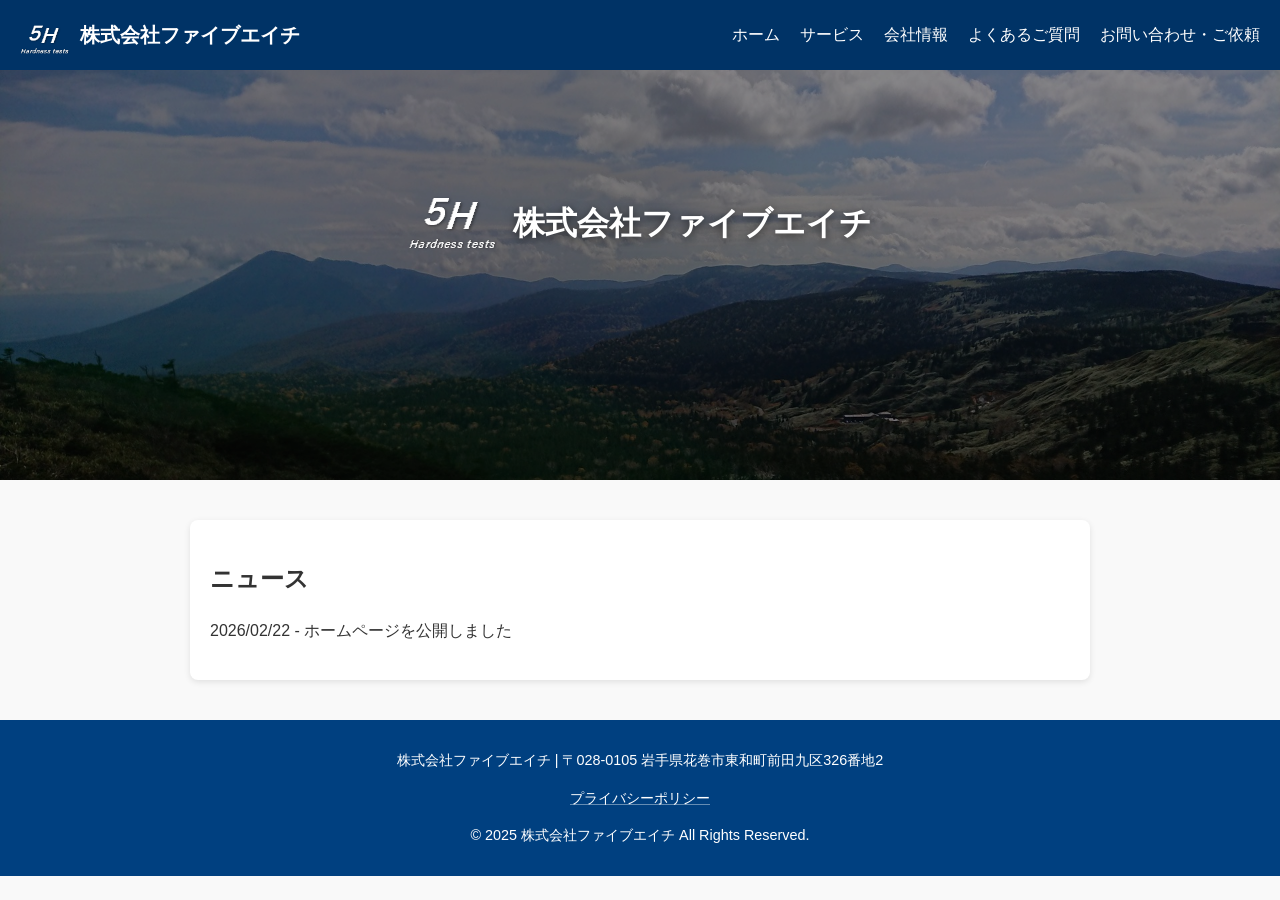
==== index.html @ 2e4a3ca7 "GA4タグを全ページのheadに追加" ====
<!doctype html>
<html lang="ja">
  <head>
    <meta charset="UTF-8" />
    <meta name="viewport" content="width=device-width, initial-scale=1.0" />

    <!-- Google tag (gtag.js) -->
    <script async src="https://www.googletagmanager.com/gtag/js?id=G-PSP8LLDEWR"></script>
    <script>
      window.dataLayer = window.dataLayer || [];
      function gtag() {
        dataLayer.push(arguments);
      }
      gtag("js", new Date());

      gtag("config", "G-PSP8LLDEWR");
    </script>

    <title>株式会社ファイブエイチ</title>
    <meta
      name="description"
      content="岩手県花巻市の株式会社ファイブエイチは硬さ試験機の検証サービスを提供しています。"
    />
    <meta name="google-site-verification" content="ENHh9ROvN1zY8XnZWZpDAFNbN4Y9lAPFAVYvojl1hEU" />
    <link rel="icon" href="images/favicon.png" type="image/png" />
    <link rel="stylesheet" href="css/style.css" />
    <link rel="preload" as="image" href="images/background.jpg" />
    <script type="application/ld+json">
      {
        "@context": "https://schema.org",
        "@type": "Organization",
        "name": "株式会社ファイブエイチ",
        "url": "https://fiveh-dotcom.github.io/",
        "logo": "https://fiveh-dotcom.github.io/images/logo.png",
        "contactPoint": {
          "@type": "ContactPoint",
          "contactType": "customer support",

          "url": "https://fiveh-dotcom.github.io/contact.html"
        }
      }
    </script>
  </head>
  <body>
    <header class="site-header">
      <a href="index.html" class="logo-link">
        <img src="images/logo_white.png" alt="株式会社ファイブエイチ ロゴ" class="logo" />
        <span class="company-name">株式会社ファイブエイチ</span>
      </a>

      <nav class="main-nav">
        <ul>
          <li><a href="index.html">ホーム</a></li>
          <li><a href="services.html">サービス</a></li>
          <li><a href="about.html">会社情報</a></li>
          <li><a href="faq.html">よくあるご質問</a></li>
          <li><a href="contact.html">お問い合わせ・ご依頼</a></li>
        </ul>
      </nav>

      <!-- ハンバーガーボタン -->
      <div class="hamburger">
        <span></span>
        <span></span>
        <span></span>
      </div>
    </header>

    <!-- ヒーロー -->
    <section class="hero">
      <div class="hero-header">
        <!-- 会社ロゴ -->
        <img
          src="images/logo_white.png"
          alt="株式会社ファイブエイチ ロゴ"
          class="hero-logo"
          id="secretLogo"
        />

        <!-- 会社名 -->
        <h1 class="hero-company-name">株式会社ファイブエイチ</h1>
      </div>

      <!-- キャッチコピー -->
      <h2 class="hero-text">硬さ試験機のメンテナンス・検証・修理なら</h2>
      <p class="hero-text">出張検証や定期点検、故障対応まで、信頼のサービスを提供します</p>
    </section>

    <!-- ニュース -->
    <section class="news">
      <h2>ニュース</h2>
      <p>2026/02/22 - ホームページを公開しました</p>
    </section>

    <!-- ゲーム選択画面 -->
    <div
      id="gameMenu"
      style="
        position: fixed;
        inset: 0;
        background: rgba(0, 0, 0, 0.9);
        display: none;
        z-index: 9999;
        color: #fff;
        text-align: center;
        padding-top: 200px;
      "
    >
      <h2>🎮 Secret Games</h2>

      <button class="gameBtn" data-game="game/game1/game.html">カラータイル</button>
      <button class="gameBtn" data-game="game/game2/game.html">ブロックパズル</button>
      <button class="gameBtn" data-game="game/game3/game.html">ブロック崩し</button>
      <button class="gameBtn" data-game="game/game4/game.html">ブロックプレイスパズル</button>
      <button class="gameBtn" data-game="game/game5/game.html">マージタイル</button>

      <br /><br />
      <button id="closeMenu">閉じる</button>
    </div>

    <!-- ゲーム表示 -->
    <div
      id="gameContainer"
      style="position: fixed; inset: 0; background: #000; display: none; z-index: 10000"
    >
      <!-- 戻るボタン -->
      <button id="backToMenu" style="position: absolute; top: 10px; left: 10px; z-index: 10001">
        ← 戻る
      </button>

      <!-- 閉じるボタン -->
      <button id="closeGame" style="position: absolute; top: 10px; right: 10px; z-index: 10001">
        ✕
      </button>

      <iframe id="gameFrame" style="width: 100%; height: 100%; border: none"> </iframe>
    </div>

    <footer>
      <p>株式会社ファイブエイチ | 〒028-0105 岩手県花巻市東和町前田九区326番地2</p>
      <p>
        <a href="privacy.html">プライバシーポリシー</a>
      </p>
      <p>© 2025 株式会社ファイブエイチ All Rights Reserved.</p>
    </footer>

    <script src="js/menu.js"></script>
    <script src="js/index.js"></script>
  </body>
</html>
---- css/style.css ----
*,
*::before,
*::after {
  box-sizing: border-box;
}

/* 全体設定 */
body {
  font-family: "Noto Sans JP", sans-serif;
  margin: 0;
  padding: 0;
  line-height: 1.6;
  color: #333;
  background-color: #f9f9f9;
}

/* ヘッダーとナビゲーション */
.site-header {
  display: flex;
  justify-content: space-between;
  align-items: center;
  padding: 10px 20px;
  background-color: #003366; /* ヘッダー色 */
  color: #fff;

  position: sticky;
  top: 0;
  z-index: 1000;
}

.logo-link {
  display: flex;
  align-items: center;
  text-decoration: none;
  color: #fff;
}

.logo {
  width: 50px; /* ロゴのサイズ */
  height: auto;
  margin-right: 10px;
}

.company-name {
  font-size: 20px;
  font-weight: bold;
}

@media (max-width: 768px) {
  .company-name {
    font-size: 18px;
  }
}

/* ナビゲーション */
.main-nav ul {
  display: flex;
  list-style: none;
  margin: 0;
  padding: 0;
  gap: 20px;
}

.main-nav a {
  color: #fff;
  text-decoration: none;
  font-weight: 500;
  transition: color 0.3s;
}

.main-nav a:hover {
  color: #ffd700;
}

/* ハンバーガーボタン初期状態（非表示） */
.hamburger {
  display: none;
  flex-direction: column;
  gap: 5px;
  cursor: pointer;
}

.hamburger span {
  display: block;
  width: 25px;
  height: 3px;
  background-color: #fff;
}

@media (max-width: 820px) {
  /* メニューは非表示にする */
  .main-nav {
    display: none;
    position: absolute;
    top: 60px; /* ヘッダー下に表示 */
    right: 20px;
    background-color: #003366;
    padding: 10px 15px;
    border-radius: 5px;
    flex-direction: column;
  }

  .main-nav ul {
    flex-direction: column;
    gap: 10px;
  }

  /* ハンバーガーを表示 */
  .hamburger {
    display: flex;
  }

  /* メニューを開いたとき */
  .main-nav.active {
    display: flex;
  }
}

/* =====================
   ホーム
===================== */
/* ヒーローセクション */
.hero {
  position: relative;
  overflow: hidden;
  background-color: #001a33; /* ロゴに合う濃い色 */
  background-image: url("../images/background.jpg");
  background-size: cover;
  background-position: center;
  background-repeat: no-repeat;

  padding: 100px 20px;
  color: white;
  text-align: center;

  opacity: 0; /* 初期は透明 */
  transition: opacity 1.5s ease;
}

/* 表示後 */
.hero.show {
  opacity: 1;
}

/* 黒い半透明レイヤー */
.hero::before {
  content: "";
  position: absolute;
  inset: 0;
  background: rgba(0, 0, 0, 0.4);
}

/* 文字を前面に */
.hero > * {
  position: relative;
  z-index: 1;
}

.hero h1 {
  font-size: 2em;
  margin-bottom: 10px;
}

.hero p {
  font-size: 1em;
}

.hero-header {
  display: flex;
  justify-content: center; /* 中央揃え */
  align-items: center; /* 縦中央揃え */
  gap: 15px; /* ロゴと文字の間隔 */
  margin-bottom: 20px;
}

.hero-logo {
  opacity: 0;
  transform: translateY(-10px); /* 軽く上からフェードイン */
  transition:
    opacity 1s ease,
    transform 1s ease;
}

.hero-logo.show {
  opacity: 1;
  transform: translateY(0);
}

.hero-company-name {
  color: white;
  text-shadow: 0 2px 8px rgba(0, 0, 0, 0.6);
  opacity: 0;
  transition:
    opacity 1s ease,
    transform 1s ease;
}

.hero-company-name.show {
  opacity: 1;
  transform: translateY(0);
}

.hero-text {
  opacity: 0;
  transform: translateX(30px); /* 右からスタート */
  transition:
    opacity 1s ease,
    transform 1s ease;
}

.hero-text.show {
  opacity: 1;
  transform: translateX(0);
}

@media (max-width: 820px) {
  .hero h1.hero-company-name {
    font-size: 20px;
  }

  .hero-logo {
    width: 60px;
  }

  .hero h2 {
    font-size: 16px;
  }

  .hero p {
    font-size: 14px;
  }
}

/* ニュースセクション */
.news {
  max-width: 900px;
  margin: 40px auto;
  padding: 20px;
  background-color: white;
  border-radius: 8px;
  box-shadow: 0 2px 6px rgba(0, 0, 0, 0.1);
}

/* =====================
   サービス
===================== */
/* ページ全体のラッパー */
.page-wrapper {
  width: 100%;
  max-width: 1200px; /* PC最大幅 */
  margin: 0 auto; /* 中央寄せ */
  padding: 0 15px; /* 左右の余白 */
}

#services h1 {
  text-align: center;
  font-size: 28px;
  margin-bottom: 20px;
  font-weight: bold;
  color: #003366;
}

/* サービスカード */
.services-container {
  display: flex;
  flex-wrap: wrap;
  justify-content: center;
  gap: 20px;
  margin: 20px 0;
}

.service-card {
  background-color: white;
  padding: 20px;
  border-radius: 8px;
  width: 100%;
  max-width: 320px;
  text-align: center;
  box-shadow: 0 2px 6px rgba(0, 0, 0, 0.1);
  cursor: pointer;
  border: 2px solid transparent; /* 枠は透明で初期化。activeになったときにborderが追加されても、カードサイズが変わらず上下にズレないようにする */
  transition:
    transform 0.2s ease,
    box-shadow 0.2s ease,
    border 0.2s ease;
}

.service-card:hover {
  transform: translateY(-5px);
  box-shadow: 0 4px 12px rgba(0, 0, 0, 0.2);
}

/* 
  スワイプ（タッチ操作）でもカードを浮かせるため
  active状態にもhover時と同じtransformを適用
*/
.service-card.active {
  border: 2px solid #004080;
  background-color: #f0f8ff;
  transform: translateY(-5px);
  box-shadow: 0 4px 12px rgba(0, 0, 0, 0.2);
}

.service-row {
  display: flex;
  align-items: center;
  gap: 14px;
}

.service-row h3 {
  white-space: nowrap;
}

.service-icon {
  width: 32px;
  height: 32px;

  display: flex;
  align-items: center; /* 縦中央 */
  justify-content: center; /* 横中央 */
}

.service-icon svg {
  width: 100%;
  height: 100%;
  display: block; /* 余計な隙間防止 */
  fill: #003366;
}

.service-card h3 {
  margin: 0;
  font-size: 18px;
}

@media (max-width: 768px) {
  .services-container {
    flex-direction: column; /* 縦並び */
    gap: 15px; /* 上下間隔 */
    align-items: center; /* 中央寄せ */
  }

  .service-card {
    width: 90%; /* 横幅を画面に合わせる */
    max-width: 320px; /* 小さいスマホでも横幅制限 */
  }
}

#details-wrapper {
  position: relative;
  width: 100%;
  max-width: 1000px;
  min-height: 100px;
  overflow: hidden;
  margin: 20px auto;
  border-radius: 8px;
  background-color: #e6f0ff;
}

@media (max-width: 768px) {
  #details-wrapper {
    min-height: 200px;
  }
}

.service-detail {
  position: absolute;
  width: 100%;
  top: 50%;
  left: 0;
  text-align: center;

  /* 最初は右外に置いておく */
  transform: translateY(-50%) translateX(100%);

  transition: transform 0.45s cubic-bezier(0.4, 0, 0.2, 1);
}

.service-detail.active {
  transform: translateY(-50%) translateX(0);
  z-index: 2;
}

/* 次へ移動（左へ消える） */
.service-detail.exit-left {
  transform: translateY(-50%) translateX(-100%);
  z-index: 1;
}

/* 前へ移動（右へ消える） */
.service-detail.exit-right {
  transform: translateY(-50%) translateX(100%);
  z-index: 1;
}

/* 左から入るための初期位置 */
.service-detail.enter-left {
  transform: translateY(-50%) translateX(-100%);
}

/* 右から入るための初期位置 */
.service-detail.enter-right {
  transform: translateY(-50%) translateX(100%);
}

.service-detail p {
  padding: 5px;
  font-size: 16px;
  line-height: 1.8;
  font-weight: bold;
}

.indicator-container {
  text-align: center;
  margin-top: 10px;
}

.indicator {
  display: inline-block;
  width: 12px;
  height: 12px;
  margin: 0 6px;
  background-color: #ccc;
  border-radius: 50%;
  cursor: pointer;
  transition: background-color 0.3s;
}

.indicator.active {
  background-color: #004080;
}

/* 検証範囲テーブル */
.verification-range {
  margin-top: 60px;
}

.verification-range h3 {
  text-align: center;
  font-size: 24px;
  color: #003366;
  margin-bottom: 10px;
}

.verification-range .note {
  text-align: center;
  margin-bottom: 20px;
  color: #555;
}

.table-wrapper {
  width: 100%;
  margin: 30px auto; /* 中央寄せ */
  overflow-x: auto; /* スマホ対応 */
}

.range-table {
  width: 100%;
  border-collapse: collapse;
  background: white;
  box-shadow: 0 2px 6px rgba(0, 0, 0, 0.1);
}

.range-table th,
.range-table td {
  border: 1px solid #ddd;
  padding: 10px;
  font-size: 14px;
}

.range-table th {
  background: #003366;
  color: white;
  text-align: center;
}

.range-table td {
  vertical-align: middle;
}

.range-table tr:nth-child(even) {
  background: #f7f9fc;
}

/* =====================
   会社情報
===================== */
#about {
  max-width: 900px;
  margin: 40px auto;
  padding: 20px;
  background-color: white;
  border-radius: 8px;
  box-shadow: 0 2px 6px rgba(0, 0, 0, 0.1);
}

#about h1 {
  font-size: 28px;
  margin-bottom: 20px;
  color: #333;
}

/* =====================
   よくあるご質問
===================== */
.faq-page {
  max-width: 900px;
  margin: 0 auto;
  padding: 40px 20px;
}

.faq-page h1 {
  text-align: center;
  font-size: 28px;
  margin-bottom: 40px;
  color: #003366;
}

.faq-item {
  margin-bottom: 30px;
  padding: 20px;
  border-left: 4px solid #003366;
  background: #f8f9fb;
  border-radius: 6px;
}

.faq-item h2 {
  font-size: 18px;
  margin-bottom: 10px;
  color: #003366;
}

.faq-item p {
  line-height: 1.7;
}

/* =====================
   お問い合わせ・ご依頼
===================== */
#contact {
  max-width: 900px;
  margin: 40px auto;
  padding: 20px;
  background-color: white;
  border-radius: 8px;
  box-shadow: 0 2px 6px rgba(0, 0, 0, 0.1);
}

#contact h1 {
  font-size: 28px;
  margin-bottom: 20px;
  color: #333;
}

.contact-btn {
  display: inline-block;
  padding: 10px 20px;
  background-color: #003366;
  color: #fff;
  border-radius: 5px;
  text-decoration: none;
  font-weight: bold;
  transition: background-color 0.3s;
}

.contact-btn:hover {
  background-color: #0055aa;
}

/* =====================
   プライバシーポリシー
===================== */
#privacy {
  max-width: 900px;
  margin: 40px auto;
  padding: 20px;
  background-color: white;
  border-radius: 8px;
  box-shadow: 0 2px 6px rgba(0, 0, 0, 0.1);
}

#privacy h1 {
  font-size: 28px;
  margin-bottom: 20px;
  color: #333;
}

#privacy h2 {
  font-size: 20px;
  margin-top: 30px;
  margin-bottom: 10px;
  color: #003366;
  border-left: 4px solid #003366;
  padding-left: 10px;
}

/* フッター */
footer {
  background-color: #004080;
  color: white;
  text-align: center;
  padding: 15px 10px;
  font-size: 0.9em;
  margin-top: 40px;
}

footer a {
  color: white;
  text-decoration: underline;
  text-decoration-color: rgba(255, 255, 255, 0.4);
  transition: 0.3s;
}

footer a:hover {
  color: #ffd700;
  text-decoration-color: #ffd700;
}
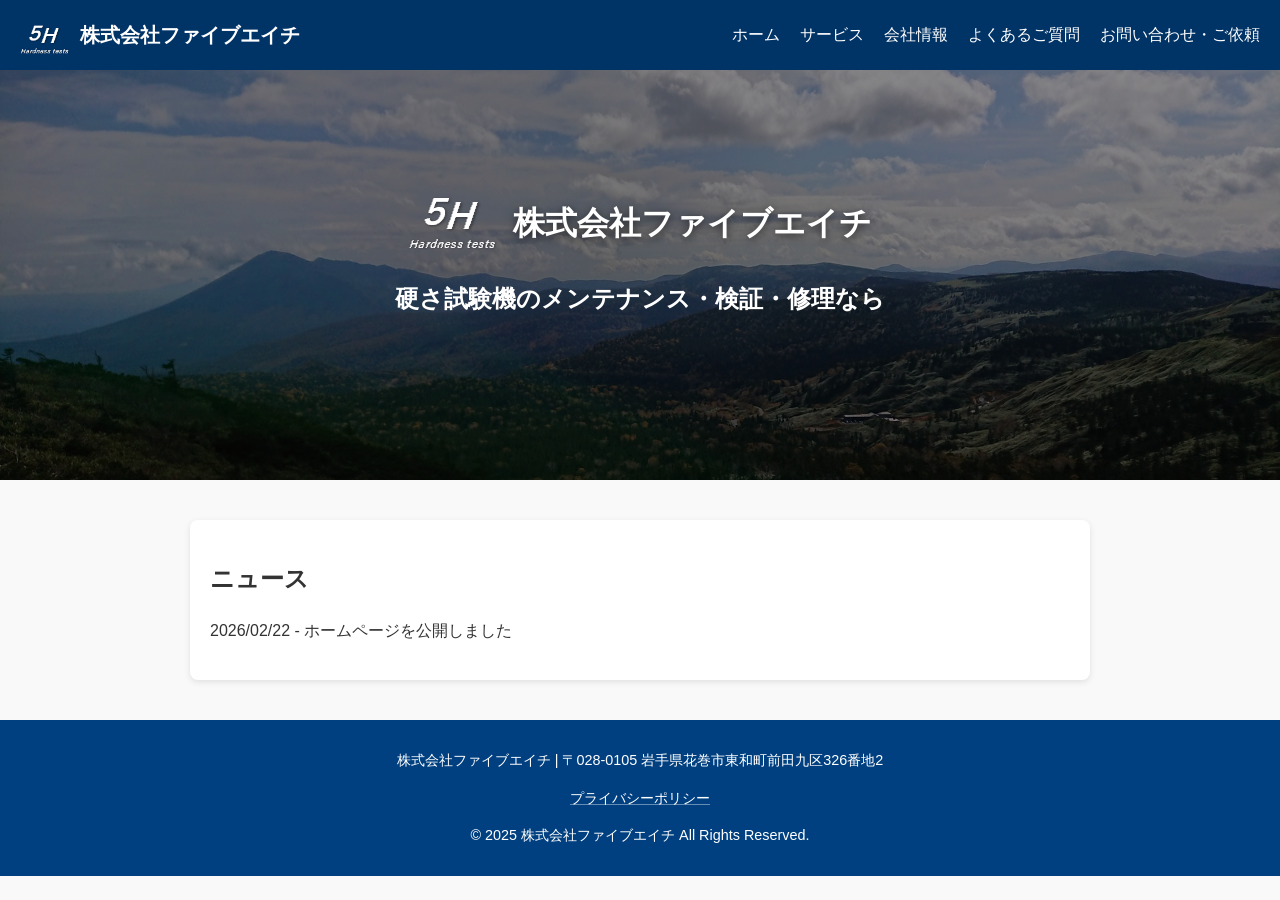
==== commit f9141099: "SNS共有用のOGPとTwitterカードのメタ情報を追加" ====
--- a/index.html
+++ b/index.html
@@ -21,6 +21,15 @@
       name="description"
       content="岩手県花巻市の株式会社ファイブエイチは硬さ試験機の検証サービスを提供しています。"
     />
+    <meta property="og:title" content="株式会社ファイブエイチ｜硬さ試験機の検証・点検・修理" />
+    <meta
+      property="og:description"
+      content="硬さ試験機の直接検証・間接検証、定期メンテナンス、修理対応を行っています。出張・郵送対応可。"
+    />
+    <meta property="og:image" content="https://fiveh-dotcom.github.io/images/ogp.jpg" />
+    <meta property="og:url" content="https://fiveh-dotcom.github.io/" />
+    <meta property="og:type" content="website" />
+    <meta name="twitter:card" content="summary_large_image" />
     <meta name="google-site-verification" content="ENHh9ROvN1zY8XnZWZpDAFNbN4Y9lAPFAVYvojl1hEU" />
     <link rel="icon" href="images/favicon.png" type="image/png" />
     <link rel="stylesheet" href="css/style.css" />
--- a/css/style.css
+++ b/css/style.css
@@ -87,7 +87,7 @@
   background-color: #fff;
 }
 
-@media (max-width: 820px) {
+@media (max-width: 853px) {
   /* メニューは非表示にする */
   .main-nav {
     display: none;
@@ -332,16 +332,9 @@
   font-size: 18px;
 }
 
-@media (max-width: 768px) {
-  .services-container {
-    flex-direction: column; /* 縦並び */
-    gap: 15px; /* 上下間隔 */
-    align-items: center; /* 中央寄せ */
-  }
-
+@media (max-width: 430px) {
   .service-card {
-    width: 90%; /* 横幅を画面に合わせる */
-    max-width: 320px; /* 小さいスマホでも横幅制限 */
+    max-width: none;
   }
 }
 
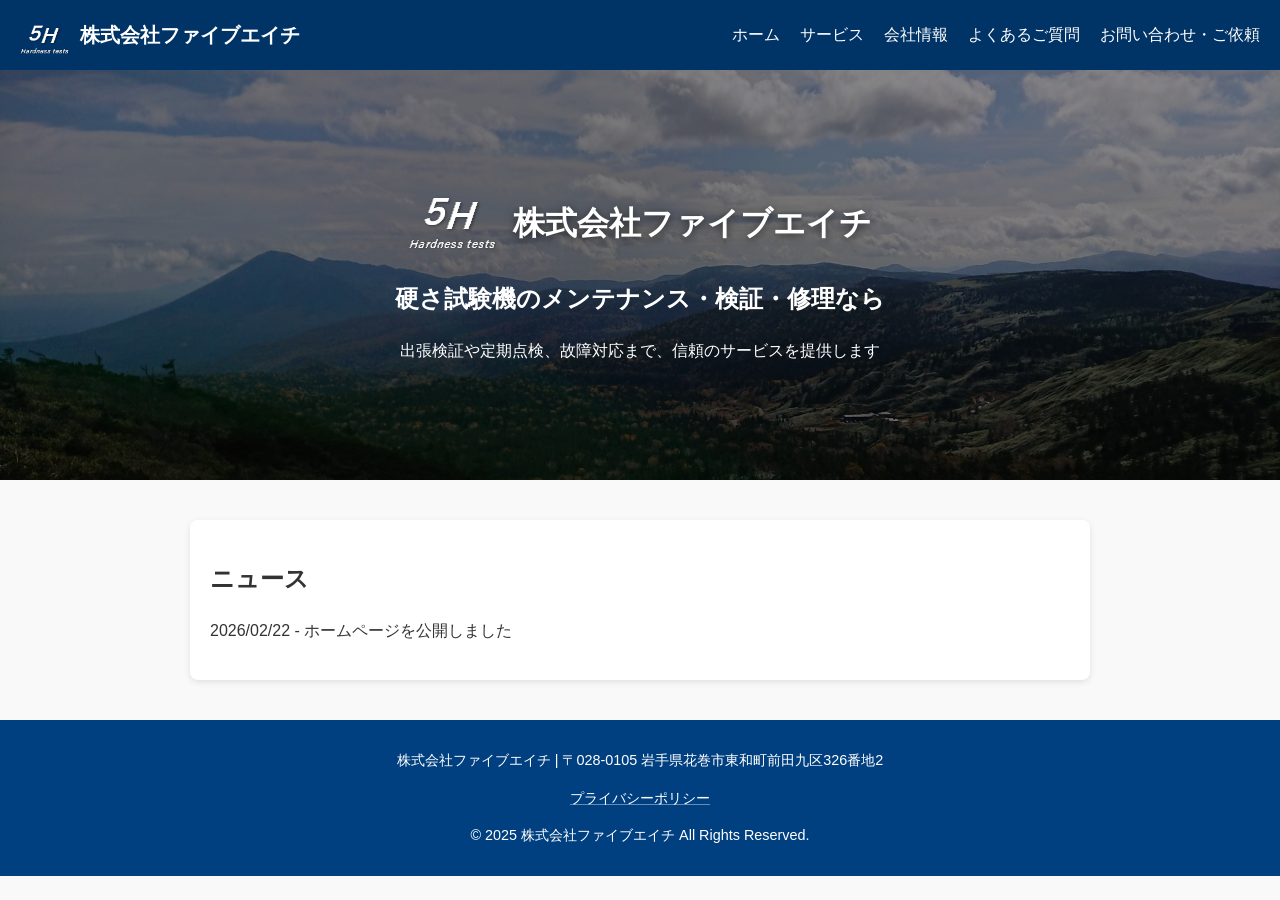
==== commit cbfd5400: "全ページにSNS共有用のOGPとTwitterカードのメタ情報を追加" ====
--- a/index.html
+++ b/index.html
@@ -21,7 +21,7 @@
       name="description"
       content="岩手県花巻市の株式会社ファイブエイチは硬さ試験機の検証サービスを提供しています。"
     />
-    <meta property="og:title" content="株式会社ファイブエイチ｜硬さ試験機の検証・点検・修理" />
+    <meta property="og:title" content="株式会社ファイブエイチ - 硬さ試験機の検証・点検・修理" />
     <meta
       property="og:description"
       content="硬さ試験機の直接検証・間接検証、定期メンテナンス、修理対応を行っています。出張・郵送対応可。"
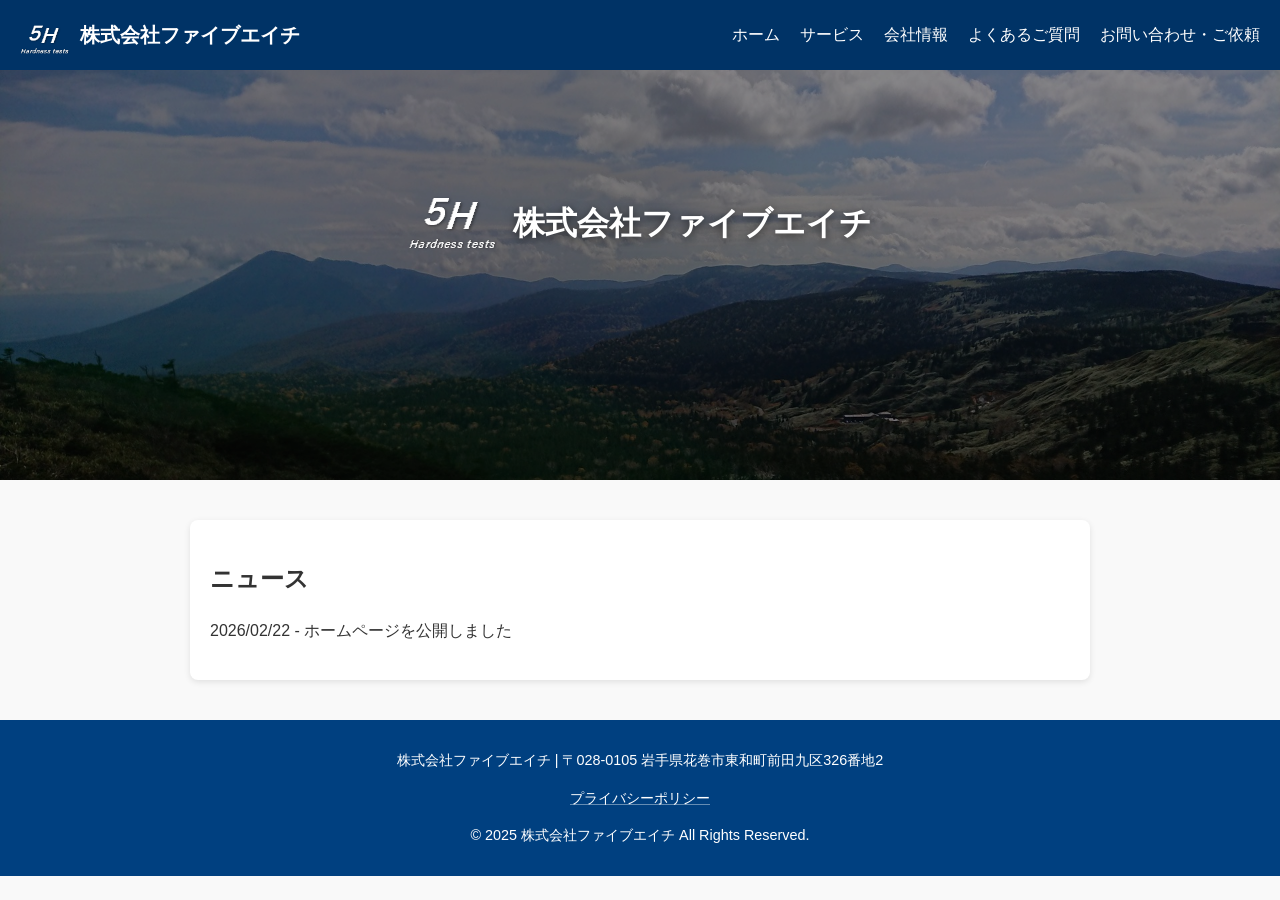
==== commit 517ac420: "タイトルの区切り記号を「-」から「｜」に統一" ====
--- a/index.html
+++ b/index.html
@@ -21,7 +21,7 @@
       name="description"
       content="岩手県花巻市の株式会社ファイブエイチは硬さ試験機の検証サービスを提供しています。"
     />
-    <meta property="og:title" content="株式会社ファイブエイチ - 硬さ試験機の検証・点検・修理" />
+    <meta property="og:title" content="株式会社ファイブエイチ｜硬さ試験機の検証・点検・修理" />
     <meta
       property="og:description"
       content="硬さ試験機の直接検証・間接検証、定期メンテナンス、修理対応を行っています。出張・郵送対応可。"
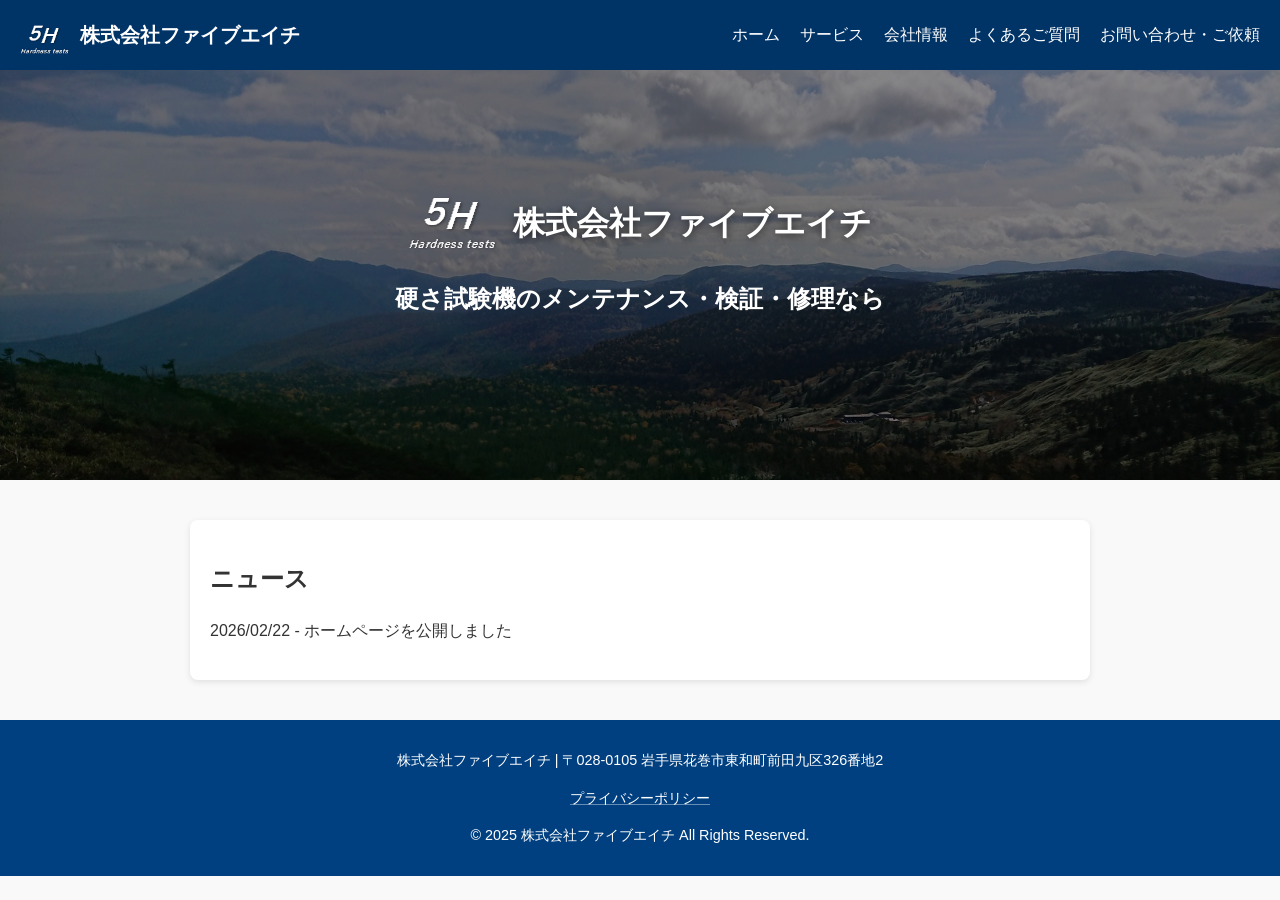
==== commit 99ca70e2: "その他の微調整" ====
--- a/index.html
+++ b/index.html
@@ -33,7 +33,6 @@
     <meta name="google-site-verification" content="ENHh9ROvN1zY8XnZWZpDAFNbN4Y9lAPFAVYvojl1hEU" />
     <link rel="icon" href="images/favicon.png" type="image/png" />
     <link rel="stylesheet" href="css/style.css" />
-    <link rel="preload" as="image" href="images/background.jpg" />
     <script type="application/ld+json">
       {
         "@context": "https://schema.org",
@@ -59,21 +58,33 @@
 
       <nav class="main-nav">
         <ul>
-          <li><a href="index.html">ホーム</a></li>
-          <li><a href="services.html">サービス</a></li>
-          <li><a href="about.html">会社情報</a></li>
-          <li><a href="faq.html">よくあるご質問</a></li>
-          <li><a href="contact.html">お問い合わせ・ご依頼</a></li>
+          <li>
+            <a href="index.html"><span class="home-menu-icon"></span>ホーム</a>
+          </li>
+          <li>
+            <a href="services.html"><span class="toolbox-menu-icon"></span>サービス</a>
+          </li>
+          <li>
+            <a href="about.html"><span class="building-menu-icon"></span>会社情報</a>
+          </li>
+          <li>
+            <a href="faq.html"><span class="question-menu-icon"></span>よくあるご質問</a>
+          </li>
+          <li>
+            <a href="contact.html"><span class="mail-menu-icon"></span>お問い合わせ・ご依頼</a>
+          </li>
         </ul>
       </nav>
 
       <!-- ハンバーガーボタン -->
-      <div class="hamburger">
+      <div class="hamburger" aria-label="メインメニューを開閉" aria-expanded="false">
         <span></span>
         <span></span>
         <span></span>
       </div>
     </header>
+
+    <div class="menu-overlay"></div>
 
     <!-- ヒーロー -->
     <section class="hero">
@@ -122,6 +133,8 @@
       <button class="gameBtn" data-game="game/game3/game.html">ブロック崩し</button>
       <button class="gameBtn" data-game="game/game4/game.html">ブロックプレイスパズル</button>
       <button class="gameBtn" data-game="game/game5/game.html">マージタイル</button>
+      <button class="gameBtn" data-game="game/game6/game.html">スライドパズル</button>
+      <button class="gameBtn" data-game="game/game7/game.html">脱出パズル</button>
 
       <br /><br />
       <button id="closeMenu">閉じる</button>
--- a/css/style.css
+++ b/css/style.css
@@ -14,6 +14,10 @@
   background-color: #f9f9f9;
 }
 
+body.menu-open {
+  overflow: hidden;
+}
+
 /* ヘッダーとナビゲーション */
 .site-header {
   display: flex;
@@ -23,8 +27,10 @@
   background-color: #003366; /* ヘッダー色 */
   color: #fff;
 
-  position: sticky;
+  position: fixed;
   top: 0;
+  left: 0;
+  width: 100%;
   z-index: 1000;
 }
 
@@ -44,11 +50,18 @@
 .company-name {
   font-size: 20px;
   font-weight: bold;
+  white-space: nowrap;
 }
 
 @media (max-width: 768px) {
   .company-name {
     font-size: 18px;
+  }
+}
+
+@media (max-width: 330px) {
+  .company-name {
+    font-size: 16px;
   }
 }
 
@@ -62,6 +75,10 @@
 }
 
 .main-nav a {
+  min-height: 44px;
+  display: flex;
+  align-items: center;
+  padding: 10px 0;
   color: #fff;
   text-decoration: none;
   font-weight: 500;
@@ -75,34 +92,141 @@
 /* ハンバーガーボタン初期状態（非表示） */
 .hamburger {
   display: none;
-  flex-direction: column;
-  gap: 5px;
+  width: 30px;
+  height: 24px;
+  position: relative;
   cursor: pointer;
 }
 
 .hamburger span {
-  display: block;
-  width: 25px;
+  position: absolute;
+  width: 100%;
   height: 3px;
   background-color: #fff;
-}
-
-@media (max-width: 853px) {
+  transition: 0.3s;
+}
+
+.hamburger span:nth-child(1) {
+  top: 0;
+}
+
+.hamburger span:nth-child(2) {
+  top: 10px;
+}
+
+.hamburger span:nth-child(3) {
+  top: 20px;
+}
+
+@media (max-width: 864px) {
   /* メニューは非表示にする */
   .main-nav {
-    display: none;
-    position: absolute;
-    top: 60px; /* ヘッダー下に表示 */
-    right: 20px;
+    position: fixed;
+    top: 70px;
+    right: 0;
+
+    width: 260px;
     background-color: #003366;
-    padding: 10px 15px;
-    border-radius: 5px;
-    flex-direction: column;
+
+    padding: 20px;
+
+    transform: translateX(100%);
+    transition: transform 0.3s ease;
   }
 
   .main-nav ul {
     flex-direction: column;
-    gap: 10px;
+    gap: 0;
+  }
+
+  /* スマホタップ */
+  .main-nav a:active {
+    opacity: 0.6;
+  }
+
+  .main-nav li {
+    border-bottom: 1px solid rgba(255, 255, 255, 0.2);
+  }
+
+  .main-nav li:last-child {
+    border-bottom: none;
+  }
+
+  .main-nav li a {
+    position: relative; /* 絶対位置アイコンをa内に */
+    padding-left: 40px; /* アイコン分スペース */
+    display: block; /* 横並び */
+    font-size: 18px;
+  }
+
+  /* ホームアイコン */
+  .main-nav li .home-menu-icon {
+    content: "";
+    position: absolute; /* a内で絶対位置 */
+    left: 0;
+    top: 50%;
+    transform: translateY(-50%);
+    width: 32px;
+    height: 32px;
+    background-image: url('data:image/svg+xml;utf8,<svg xmlns="http://www.w3.org/2000/svg" viewBox="0 0 512 512"><path fill="%23ffffff" d="M433.198,202.846l-69.291-69.236l-54.996-54.926l-52.823-53.018L0,281.562l37.928,37.905l34.026-33.995v200.86h150.257h67.577h150.257V285.442l34.026,34.026L512,281.562L433.198,202.846z M408.139,454.426H299.595V335.265h-87.191v119.161H103.862V253.589l152.227-152.103l152.05,152.049V454.426z"/></svg>');
+    background-size: contain;
+    background-repeat: no-repeat;
+  }
+
+  /* サービスアイコン */
+  .main-nav li .toolbox-menu-icon {
+    content: "";
+    position: absolute;
+    left: 0;
+    top: 50%;
+    transform: translateY(-50%);
+    width: 32px;
+    height: 32px;
+    background-image: url('data:image/svg+xml;utf8,<svg xmlns="http://www.w3.org/2000/svg" viewBox="0 0 512 512"><path fill="%23ffffff" d="M386.234,78.954l-49.861,49.861l4.635,4.814c-3.302,2.667-6.644,5.269-9.888,7.579 c-5.236,3.74-10.262,6.74-13.669,8.147c-0.22,0.098-1.146,0.358-2.984,0.35c-2.936,0.032-7.847-0.716-13.864-1.634 c-6.042-0.911-13.27-1.902-21.417-1.911c-7.108-0.024-14.946,0.838-23.199,3.106c-8.236-2.26-16.059-3.106-23.149-3.097 c-8.156,0-15.384,0.992-21.426,1.911c-6.017,0.918-10.92,1.667-13.855,1.634c-1.846,0.016-2.765-0.26-2.952-0.35 c-3.635-1.488-9.116-4.806-14.758-8.912c-2.919-2.122-5.895-4.448-8.847-6.838l4.627-4.798l-49.861-49.861L0,209.216l49.861,49.861 l14.595-15.116l32.216,28.117c0.902,5.391,2.602,10.481,4.562,15.312c1.276,3.074,2.675,6.033,4.107,8.814 c-3.115,5.156-4.814,11.043-4.798,17.011c-0.008,5.92,1.618,11.969,4.96,17.344c5.082,8.172,13.222,13.311,22.011,14.937 c0.05,5.814,1.66,11.742,4.936,17.011c6.221,10.002,16.987,15.547,27.964,15.53c0.423,0,0.854-0.065,1.276-0.081 c0.553,4.651,2.082,9.286,4.7,13.498c6.221,10.001,16.994,15.547,27.955,15.53c1.09,0,2.172-0.114,3.269-0.22 c0.52,4.188,1.911,8.367,4.261,12.14c5.668,9.108,15.474,14.165,25.45,14.141c5.383,0.008,10.896-1.456,15.791-4.497l14.946-9.301 c2.944,1.902,6.033,3.577,9.277,4.943c6.042,2.545,12.571,4.106,19.361,4.114c7.448,0.033,15.311-2.008,22.076-6.765 c4.407-3.073,8.139-7.286,11.196-12.253c0.472,0.016,0.854,0.098,1.342,0.106c3.098,0,6.497-0.464,9.864-1.513 c3.39-1.032,6.757-2.578,10.351-4.634c8.57-4.83,13.709-11.937,16.206-18.027c0.553-1.333,0.951-2.586,1.309-3.797 c2.074-0.658,4.058-1.464,5.854-2.504c6.627-3.814,10.945-9.611,13.604-15.433c2.667-5.88,3.838-11.986,3.854-17.856 c0-0.578-0.073-1.139-0.098-1.708c4.334-1.772,8.228-4.236,11.546-7.139c3.399-2.977,6.253-6.44,8.375-10.392 c2.115-3.935,3.53-8.44,3.538-13.375c0.008-3.212-0.651-6.595-2.09-9.766c-0.464-1.008-1.122-1.935-1.724-2.87 c2.53-4.53,5.106-9.635,7.22-15.148c1.586-4.172,2.92-8.546,3.684-13.141l33.59-29.313l15.742,16.303L512,209.216L386.234,78.954z  M138.744,320.428l-0.578,0.366c-1.504,0.928-3.082,1.342-4.708,1.35c-3.017-0.016-5.912-1.488-7.611-4.228 c-0.927-1.504-1.35-3.09-1.35-4.7c0.016-3.033,1.48-5.912,4.212-7.611l19.751-12.27c1.504-0.935,3.082-1.341,4.691-1.358 c3.033,0.032,5.912,1.48,7.62,4.236l10.172-6.318l-10.172,6.326c0.927,1.496,1.341,3.073,1.35,4.684 c-0.017,2.114-0.773,4.131-2.138,5.757L143.02,317.2C141.476,318.159,140.069,319.273,138.744,320.428z M165.113,352.733 c-1.504,0.927-3.082,1.35-4.7,1.35c-3.025-0.016-5.919-1.48-7.619-4.22c-0.928-1.504-1.342-3.098-1.35-4.708 c0.007-2.097,0.764-4.114,2.122-5.724l16.97-10.562c1.537-0.952,2.928-2.057,4.253-3.212l0.618-0.374 c1.504-0.935,3.09-1.35,4.692-1.35c3.041,0.016,5.911,1.48,7.618,4.228c0.927,1.504,1.342,3.073,1.35,4.692 c-0.016,3.016-1.471,5.911-4.236,7.627L165.113,352.733z M218.771,369.419l-19.726,12.262c-1.496,0.928-3.074,1.35-4.7,1.35 c-3.017-0.016-5.912-1.48-7.611-4.22c-0.927-1.512-1.341-3.09-1.35-4.708c0.025-3.033,1.48-5.903,4.212-7.611l19.751-12.27 c1.504-0.935,3.082-1.341,4.691-1.341c3.033,0.007,5.912,1.471,7.62,4.22c0.926,1.505,1.341,3.082,1.35,4.7 C222.991,364.816,221.536,367.694,218.771,369.419z M249.353,389.421c0.625,1,0.894,2.041,0.902,3.13 c-0.016,2.025-0.984,3.952-2.846,5.115l-16.938,10.521c-1.008,0.634-2.049,0.902-3.147,0.902c-2.032-0.008-3.959-0.992-5.106-2.829 c-0.626-1.017-0.895-2.058-0.903-3.146c0.024-2.042,0.992-3.953,2.821-5.091h0.008l16.954-10.538 c1.033-0.642,2.066-0.911,3.147-0.911c2.041,0.016,3.952,0.984,5.098,2.83l10.18-6.31L249.353,389.421z M381.071,315.061 c-0.87,1.683-2.854,3.878-5.366,5.415c-2.513,1.554-5.432,2.464-8.229,2.456c-0.993,0-1.952,0.17-2.887,0.414 c-1.708-0.374-3.416-0.894-5.098-1.561c-5.212-2.033-10.082-5.326-13.522-8.107c-1.724-1.39-3.09-2.642-4.001-3.512l-1.008-1 l-0.22-0.228l-0.033-0.032H340.7c-3.351-3.643-9.026-3.887-12.677-0.537c-3.651,3.351-3.903,9.026-0.544,12.701 c0.3,0.309,4.814,5.236,12.205,10.311c3.708,2.537,8.139,5.123,13.237,7.123c1.179,0.464,2.407,0.894,3.668,1.285 c0.35,0.788,0.797,1.537,1.325,2.244l-0.024,0.017c0.065,0.048,0.553,1.594,0.512,3.578c0.058,3.309-1.146,7.643-2.878,10.033 c-0.845,1.22-1.707,1.992-2.544,2.472c-0.854,0.472-1.716,0.781-3.334,0.805l-0.578-0.008c-0.342-0.016-0.666,0.041-1,0.057 c-0.016,0-0.024,0-0.024,0c-7.79,0.033-15.042-3.309-20.393-6.968c-2.667-1.805-4.806-3.643-6.245-4.992 c-0.708-0.667-1.252-1.22-1.586-1.561l-0.349-0.374l-0.057-0.073h-0.008c-3.244-3.724-8.895-4.131-12.644-0.886 c-3.757,3.252-4.163,8.92-0.911,12.676l-0.008-0.007c0.35,0.39,4.497,5.17,11.71,10.082c4.748,3.211,10.944,6.537,18.303,8.456 c-0.081,0.212-0.13,0.423-0.228,0.635c-0.943,2.13-2.293,4.325-5.968,6.472c-2.481,1.416-4.253,2.155-5.497,2.529 c-1.252,0.374-1.951,0.448-2.846,0.455c-1.162,0.017-2.911-0.244-5.822-0.838c-0.528-0.113-1.056-0.146-1.585-0.178 c-0.196-0.082-0.382-0.155-0.594-0.261c-2.976-1.399-6.603-3.928-9.278-6.082c-1.342-1.065-2.48-2.041-3.261-2.732l-0.878-0.797 l-0.203-0.195l-0.041-0.032c-3.586-3.431-9.278-3.301-12.709,0.284c-3.423,3.586-3.293,9.278,0.293,12.701 c0.187,0.17,3.968,3.798,9.269,7.603c0.943,0.667,1.984,1.342,3.025,2.008c-1.464,2.334-2.992,3.936-4.488,5.001 c-2.391,1.643-4.993,2.423-8.343,2.44c-3,0.008-6.53-0.732-10.058-2.228c-1.171-0.488-2.317-1.179-3.472-1.821 c0.675-2.521,1.049-5.131,1.041-7.75c0.008-5.391-1.472-10.904-4.513-15.791c-5.163-8.302-13.774-13.181-22.792-13.978 c0-0.326,0.056-0.65,0.056-0.984c0.008-5.911-1.618-11.977-4.952-17.344v0.017c-6.228-10.034-17.011-15.58-27.972-15.556 c-0.422,0-0.854,0.073-1.276,0.09c-0.553-4.66-2.082-9.278-4.699-13.49h0.007c-5.082-8.188-13.229-13.326-22.019-14.937 c-0.056-5.814-1.658-11.742-4.936-17.011h0.008c-6.22-10.009-17.011-15.563-27.972-15.547c-5.928,0-11.969,1.627-17.344,4.96 l-11.538,7.172c-0.277-0.634-0.626-1.252-0.878-1.887c-2.008-4.805-3.269-9.546-3.407-12.814l-0.268-5.058l-38.598-33.695 l73.18-75.792c3.741,3.066,7.579,6.107,11.515,8.953c6.521,4.7,12.985,8.847,19.588,11.628c4.237,1.748,8.367,2.179,12.157,2.187 c6.066-0.024,11.627-1.065,17.425-1.911c0.374-0.065,0.764-0.097,1.146-0.155c-7.968,6.838-14.921,14.238-20.8,21.126 c-4.952,5.814-9.131,11.294-12.441,15.766c-3.268,4.448-5.789,8.034-6.895,9.449c-5.448,7.09-7.789,15.571-7.838,24.068 c0.024,7.904,2.122,16.132,7.57,23.085c2.716,3.439,6.326,6.448,10.635,8.497c4.302,2.065,9.229,3.122,14.36,3.122 c6.367-0.017,13.042-1.561,20.109-4.53c22.182-9.383,45.047-15.636,62.252-19.49c8.603-1.919,15.799-3.252,20.816-4.09 c0.944-0.155,1.732-0.285,2.513-0.414l75.271,64.888l0.032,0.016l0.025,0.041C381.73,313.378,381.615,314.053,381.071,315.061z  M389.78,260.395l-0.261,5.058c-0.138,2.894-1.122,6.976-2.773,11.205c-0.838,2.211-1.862,4.44-2.935,6.634l-65.92-56.821 c-2.561-2.211-5.976-3.236-9.334-2.813c-0.585,0.114-48.934,6.18-97.047,26.46c-4.789,2.024-8.383,2.65-10.79,2.634 c-1.959,0-3.155-0.35-4.041-0.773c-1.285-0.626-2.204-1.513-3.114-3.212c-0.87-1.674-1.464-4.146-1.455-6.748 c-0.049-3.74,1.285-7.546,2.78-9.35c1.863-2.407,4.139-5.692,7.278-9.937c4.658-6.31,10.985-14.474,18.53-22.418 c7.529-7.944,16.287-15.636,25.467-21.036c12.417-7.293,22.996-9.123,33.022-9.156c6.171-0.008,12.09,0.764,17.864,1.634 c5.789,0.854,11.367,1.878,17.417,1.911c3.781-0.008,7.887-0.439,12.108-2.163l0.056-0.016c6.603-2.781,13.067-6.928,19.588-11.628 c3.912-2.83,7.766-5.887,11.49-8.944l72.035,74.604L389.78,260.395z"/></svg>');
+    background-size: contain;
+    background-repeat: no-repeat;
+  }
+
+  /* ビルアイコン */
+  .main-nav li .building-menu-icon {
+    content: "";
+    position: absolute;
+    left: 0;
+    top: 50%;
+    transform: translateY(-50%);
+    width: 32px;
+    height: 32px;
+    background-image: url('data:image/svg+xml;utf8,<svg xmlns="http://www.w3.org/2000/svg" viewBox="0 0 512 512"><path fill="%23ffffff" d="M360.27,88.997V0H151.723v192.169H24.586V512h147.5h30.512h106.799h30.512h147.507V88.997H360.27z M446.69,471.276H339.907h-30.512H202.597h-30.512H65.311V232.893h127.145V40.724h127.089v89.005h20.362H446.69V471.276z"/><rect x="240.052" y="86.778" width="31.904" height="40.621" fill="%23ffffff"/><rect x="240.052" y="188.637" width="31.904" height="40.621" fill="%23ffffff"/><rect x="240.052" y="290.496" width="31.904" height="40.63" fill="%23ffffff"/><rect x="240.052" y="392.356" width="31.904" height="40.628" fill="%23ffffff"/><rect x="375.804" y="186.522" width="31.904" height="40.629" fill="%23ffffff"/><rect x="375.804" y="288.389" width="31.904" height="40.621" fill="%23ffffff"/><rect x="375.804" y="390.248" width="31.904" height="40.621" fill="%23ffffff"/><rect x="104.293" y="288.389" width="31.912" height="40.621" fill="%23ffffff"/><rect x="104.293" y="390.248" width="31.912" height="40.621" fill="%23ffffff"/></svg>');
+    background-size: contain;
+    background-repeat: no-repeat;
+  }
+
+  /* はてなアイコン */
+  .main-nav li .question-menu-icon {
+    content: "";
+    position: absolute;
+    left: 0;
+    top: 50%;
+    transform: translateY(-50%);
+    width: 32px;
+    height: 32px;
+    background-image: url('data:image/svg+xml;utf8,<svg xmlns="http://www.w3.org/2000/svg" viewBox="0 0 512 512"><path fill="%23ffffff" d="M437.015,74.978C390.77,28.696,326.608-0.014,256,0C185.393-0.014,121.223,28.696,74.982,74.978C28.696,121.223-0.014,185.393,0,256c-0.014,70.608,28.696,134.778,74.982,181.023C121.226,483.304,185.393,512.015,256,512c70.608,0.015,134.77-28.696,181.015-74.977c46.288-46.245,75-110.415,74.985-181.023C512.015,185.393,483.304,121.223,437.015,74.978z M399.474,112.526c36.756,36.8,59.415,87.356,59.429,143.474c-0.014,56.119-22.674,106.674-59.429,143.474c-36.8,36.762-87.363,59.415-143.474,59.429c-56.114-0.014-106.674-22.667-143.474-59.429c-36.76-36.8-59.415-87.355-59.43-143.474c0.015-56.118,22.67-106.674,59.43-143.474c36.8-36.763,87.359-59.415,143.474-59.43C312.112,53.112,362.674,75.763,399.474,112.526z"/><path fill="%23ffffff" d="M242.749,329.326c-14.208,0-25.73,11.519-25.73,25.726c0,14.192,11.522,25.718,25.73,25.718c14.196,0,25.714-11.526,25.714-25.718C268.463,340.845,256.945,329.326,242.749,329.326z"/><path fill="%23ffffff" d="M184.363,173.852l17.515,14.037c3.566,2.852,8.674,2.748,12.118-0.252c0,0,2.152-3.889,8.896-7.741c6.778-3.83,15.57-6.911,28.708-6.956c11.462-0.022,21.459,4.252,28.278,10.097c3.385,2.904,5.918,6.133,7.47,9.11c1.563,2.986,2.133,5.6,2.126,7.585c-0.03,6.711-1.337,11.104-3.222,14.837c-1.433,2.8-3.303,5.274-5.715,7.674c-3.596,3.6-8.482,6.926-13.955,9.985c-5.482,3.082-11.389,5.808-17.359,9.096c-6.808,3.778-14.022,9.194-19.345,17.326c-2.659,4.015-4.737,8.622-6.059,13.466c-1.334,4.867-1.937,9.956-1.937,15.148c0,5.541,0,10.096,0,10.096c0,5.215,4.237,9.46,9.463,9.46h22.788c5.222,0,9.456-4.245,9.456-9.46c0,0,0-4.555,0-10.096c0-2,0.23-3.296,0.452-4.104c0.374-1.229,0.585-1.534,1.208-2.282c0.626-0.711,1.896-1.792,4.237-3.088c3.419-1.919,8.915-4.512,15.141-7.882c9.322-5.096,20.648-12.007,30.204-23.422c4.748-5.703,8.948-12.556,11.86-20.452c2.918-7.904,4.503-16.792,4.489-26.304c-0.008-9.637-2.622-18.8-6.882-26.926c-6.415-12.207-16.467-22.37-28.919-29.748c-12.448-7.341-27.47-11.822-43.777-11.822c-20.097-0.052-36.797,5.192-49.396,12.444c-12.656,7.222-18.111,15.629-18.111,15.629c-2.126,1.852-3.326,4.534-3.278,7.341C180.878,169.467,182.17,172.104,184.363,173.852z"/></svg>');
+    background-size: contain;
+    background-repeat: no-repeat;
+  }
+
+  /* メールアイコン */
+  .main-nav li .mail-menu-icon {
+    content: "";
+    position: absolute;
+    left: 0;
+    top: 50%;
+    transform: translateY(-50%);
+    width: 32px;
+    height: 32px;
+    background-image: url('data:image/svg+xml;utf8,<svg xmlns="http://www.w3.org/2000/svg" viewBox="0 0 512 512"><path fill="%23ffffff" d="M510.678,112.275c-2.308-11.626-7.463-22.265-14.662-31.054c-1.518-1.915-3.104-3.63-4.823-5.345c-12.755-12.818-30.657-20.814-50.214-20.814H71.021c-19.557,0-37.395,7.996-50.21,20.814c-1.715,1.715-3.301,3.43-4.823,5.345C8.785,90.009,3.63,100.649,1.386,112.275C0.464,116.762,0,121.399,0,126.087V385.92c0,9.968,2.114,19.55,5.884,28.203c3.497,8.26,8.653,15.734,14.926,22.001c1.59,1.586,3.169,3.044,4.892,4.494c12.286,10.175,28.145,16.32,45.319,16.32h369.958c17.18,0,33.108-6.145,45.323-16.384c1.718-1.386,3.305-2.844,4.891-4.43c6.27-6.267,11.425-13.741,14.994-22.001v-0.064c3.769-8.653,5.812-18.171,5.812-28.138V126.087C512,121.399,511.543,116.762,510.678,112.275z M46.509,101.571c6.345-6.338,14.866-10.175,24.512-10.175h369.958c9.646,0,18.242,3.837,24.512,10.175c1.122,1.129,2.179,2.387,3.112,3.637L274.696,274.203c-5.348,4.687-11.954,7.002-18.696,7.002c-6.674,0-13.276-2.315-18.695-7.002L43.472,105.136C44.33,103.886,45.387,102.7,46.509,101.571z M36.334,385.92V142.735L176.658,265.15L36.405,387.435C36.334,386.971,36.334,386.449,36.334,385.92z M440.979,420.597H71.021c-6.281,0-12.158-1.651-17.174-4.552l147.978-128.959l13.815,12.018c11.561,10.046,26.028,15.134,40.36,15.134c14.406,0,28.872-5.088,40.432-15.134l13.808-12.018l147.92,128.959C453.137,418.946,447.26,420.597,440.979,420.597z M475.666,385.92c0,0.529,0,1.051-0.068,1.515L335.346,265.221L475.666,142.8V385.92z"/></svg>');
+    background-size: contain;
+    background-repeat: no-repeat;
   }
 
   /* ハンバーガーを表示 */
@@ -110,10 +234,42 @@
     display: flex;
   }
 
+  .hamburger.active span:nth-child(1) {
+    transform: rotate(45deg);
+    top: 10px;
+  }
+
+  .hamburger.active span:nth-child(2) {
+    opacity: 0;
+  }
+
+  .hamburger.active span:nth-child(3) {
+    transform: rotate(-45deg);
+    top: 10px;
+  }
+
   /* メニューを開いたとき */
   .main-nav.active {
-    display: flex;
-  }
+    transform: translateX(0);
+  }
+}
+
+.menu-overlay {
+  position: fixed;
+  top: 0;
+  left: 0;
+  width: 100%;
+  height: 100%;
+  background: rgba(0, 0, 0, 0.4);
+  opacity: 0;
+  visibility: hidden;
+  transition: 0.3s;
+  z-index: 998;
+}
+
+.menu-overlay.active {
+  opacity: 1;
+  visibility: visible;
 }
 
 /* =====================
@@ -122,6 +278,7 @@
 /* ヒーローセクション */
 .hero {
   position: relative;
+  margin-top: 70px;
   overflow: hidden;
   background-color: #001a33; /* ロゴに合う濃い色 */
   background-image: url("../images/background.jpg");
@@ -171,6 +328,7 @@
   align-items: center; /* 縦中央揃え */
   gap: 15px; /* ロゴと文字の間隔 */
   margin-bottom: 20px;
+  white-space: nowrap;
 }
 
 .hero-logo {
@@ -228,6 +386,12 @@
 
   .hero p {
     font-size: 14px;
+  }
+}
+
+@media (max-width: 360px) {
+  .hero h2 {
+    font-size: 15px;
   }
 }
 
@@ -249,7 +413,7 @@
   width: 100%;
   max-width: 1200px; /* PC最大幅 */
   margin: 0 auto; /* 中央寄せ */
-  padding: 0 15px; /* 左右の余白 */
+  padding: 70px 15px 0;
 }
 
 #services h1 {
@@ -368,6 +532,12 @@
   transition: transform 0.45s cubic-bezier(0.4, 0, 0.2, 1);
 }
 
+@media (max-width: 768px) {
+  .service-detail {
+    text-align: left;
+  }
+}
+
 .service-detail.active {
   transform: translateY(-50%) translateX(0);
   z-index: 2;
@@ -396,10 +566,16 @@
 }
 
 .service-detail p {
-  padding: 5px;
+  padding: 10px;
   font-size: 16px;
   line-height: 1.8;
   font-weight: bold;
+}
+
+@media (max-width: 330px) {
+  .service-detail p {
+    font-size: 14px;
+  }
 }
 
 .indicator-container {
@@ -479,7 +655,7 @@
 ===================== */
 #about {
   max-width: 900px;
-  margin: 40px auto;
+  margin: 110px auto 40px;
   padding: 20px;
   background-color: white;
   border-radius: 8px;
@@ -498,7 +674,7 @@
 .faq-page {
   max-width: 900px;
   margin: 0 auto;
-  padding: 40px 20px;
+  padding: 70px 20px 40px;
 }
 
 .faq-page h1 {
@@ -531,7 +707,7 @@
 ===================== */
 #contact {
   max-width: 900px;
-  margin: 40px auto;
+  margin: 110px auto 40px;
   padding: 20px;
   background-color: white;
   border-radius: 8px;
@@ -564,7 +740,7 @@
 ===================== */
 #privacy {
   max-width: 900px;
-  margin: 40px auto;
+  margin: 110px auto 40px;
   padding: 20px;
   background-color: white;
   border-radius: 8px;
